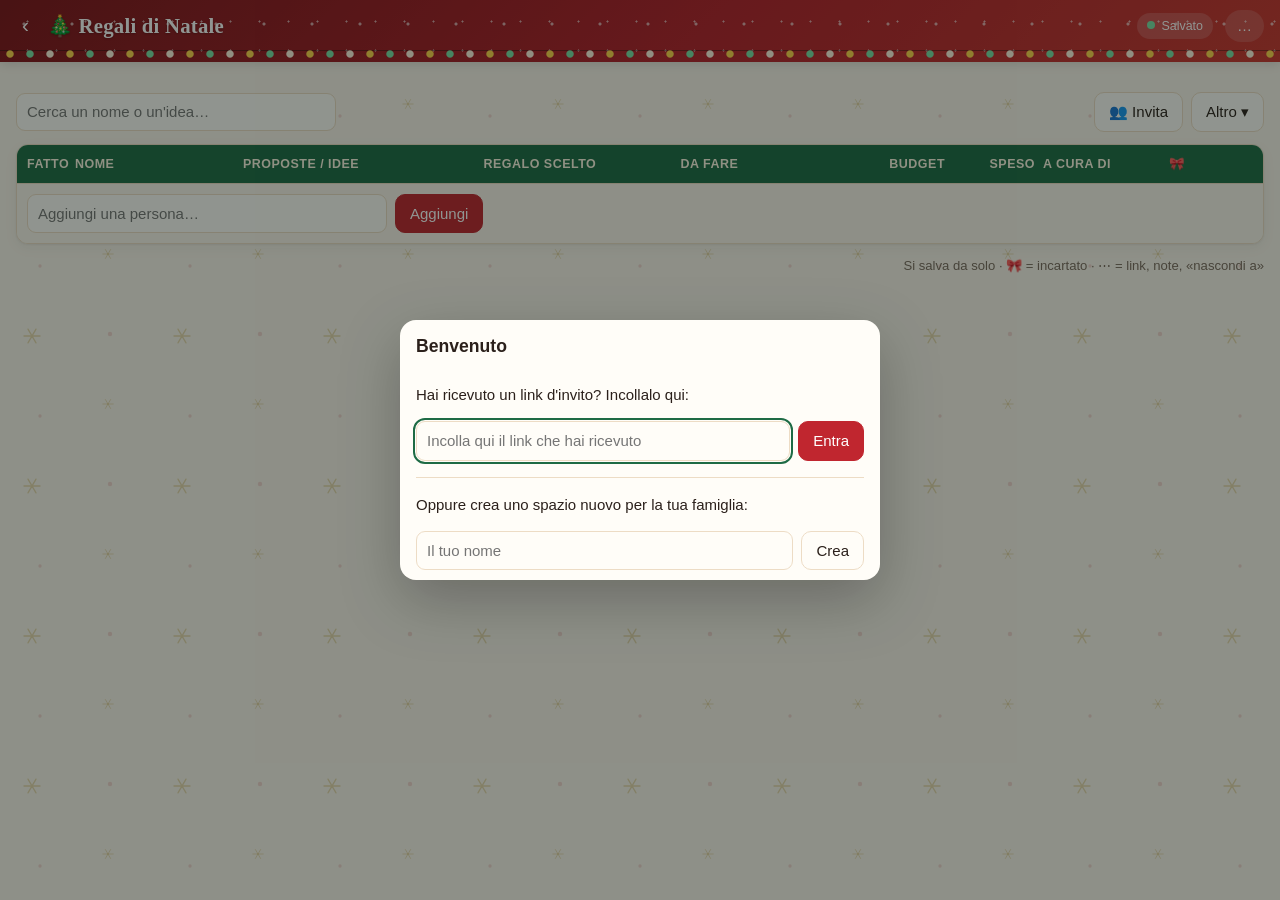
==== regali.html @ 09d7366c "App di famiglia: lista regali condivisa con tema natalizio Co-Authored-By: Claude Opus 5.5 <noreply@" ====
<!doctype html>
<html lang="it">
<head>
<meta charset="utf-8">
<meta name="viewport" content="width=device-width, initial-scale=1, viewport-fit=cover">
<meta name="robots" content="noindex, nofollow">
<meta name="referrer" content="no-referrer">
<meta name="theme-color" content="#1f5c3f">
<meta name="apple-mobile-web-app-capable" content="yes">
<meta name="apple-mobile-web-app-title" content="Regali">
<link rel="icon" href="icona-regali.svg" type="image/svg+xml">
<link rel="apple-touch-icon" href="icona-regali-180.png">
<title>Regali di Natale</title>
<link rel="stylesheet" href="stile.css">
<style>
/* =================== TEMA NATALIZIO (solo liste di Natale) =================== */
body.tema-natale {
  --sfondo: #fbf5ec; --carta: #fffdf8; --testo: #2b201b; --tenue: #7a6a5e; --bordo: #eddcc5;
  --primario: #1e6b45; --primario-chiaro: #e3f1e7; --accento: #c0262f; --accento-chiaro: #fbe5e3;
  --rosso: #c0262f; --rosso-chiaro: #fbe5e3; --oro: #b8901c; --oro-chiaro: #fbf0cf; --su-primario: #fff;
  --testata: linear-gradient(135deg, #7d1219, #b51f2a 55%, #c9352f);
  --testata-tabella: #1e6b45; --su-testata-tabella: #fdf6e3;
  background-color: var(--sfondo);
  background-image: url("data:image/svg+xml,%3Csvg xmlns='http://www.w3.org/2000/svg' width='150' height='150'%3E%3Cg stroke='%23b8901c' stroke-opacity='.30' stroke-width='1.3' stroke-linecap='round' fill='none'%3E%3Cpath transform='translate(32 36)' d='M-8 0H8M-4-6.9L4 6.9M-4 6.9L4-6.9'/%3E%3Cpath transform='translate(108 104) scale(.65)' d='M-8 0H8M-4-6.9L4 6.9M-4 6.9L4-6.9'/%3E%3C/g%3E%3Cg fill='%23c0262f' fill-opacity='.16'%3E%3Ccircle cx='110' cy='34' r='2.2'/%3E%3Ccircle cx='40' cy='116' r='1.7'/%3E%3C/g%3E%3C/svg%3E");
}
@media (prefers-color-scheme: dark) {
  :root:not([data-theme="light"]) body.tema-natale {
    --sfondo: #0e1915; --carta: #16241f; --testo: #f3ece2; --tenue: #a99d90; --bordo: #2b3f36;
    --primario: #6fcf97; --primario-chiaro: #1b3a2a; --accento: #ff7b7b; --accento-chiaro: #3a2022;
    --rosso: #ff7b7b; --rosso-chiaro: #3a2022; --oro: #e8c35a; --oro-chiaro: #3a3019; --su-primario: #0b1a12;
    --testata: linear-gradient(135deg, #4d0d12, #7d1219 55%, #8f1820);
    --testata-tabella: #1b3a2a; --su-testata-tabella: #e8c35a;
    background-image: url("data:image/svg+xml,%3Csvg xmlns='http://www.w3.org/2000/svg' width='150' height='150'%3E%3Cg stroke='%23ffffff' stroke-opacity='.07' stroke-width='1.3' stroke-linecap='round' fill='none'%3E%3Cpath transform='translate(32 36)' d='M-8 0H8M-4-6.9L4 6.9M-4 6.9L4-6.9'/%3E%3Cpath transform='translate(108 104) scale(.65)' d='M-8 0H8M-4-6.9L4 6.9M-4 6.9L4-6.9'/%3E%3C/g%3E%3C/svg%3E");
  }
}
/* neve che scende nella testata e fila di lucine sotto */
.testa .neve, .testa .lucine { display: none; }
body.tema-natale .testa { padding-bottom: 20px; overflow: hidden; }
body.tema-natale .testa > *:not(.neve):not(.lucine) { position: relative; z-index: 1; }
body.tema-natale .testa h1 { font-family: Georgia, "Times New Roman", serif; font-weight: 700; font-size: 1.3rem; letter-spacing: .01em; text-shadow: 0 1px 2px rgba(0,0,0,.25); }
body.tema-natale .testa .neve {
  display: block; position: absolute; inset: 0; pointer-events: none; opacity: .6;
  background-image: radial-gradient(circle, #fff 1.3px, transparent 1.8px), radial-gradient(circle, #fff .8px, transparent 1.3px);
  background-size: 48px 48px, 29px 29px; background-position: 0 0, 13px 7px;
  animation: neve 10s linear infinite;
}
@keyframes neve { to { background-position: 0 48px, 13px 36px; } }
body.tema-natale .testa .lucine {
  display: block; position: absolute; left: 0; right: 0; bottom: 3px; height: 12px; pointer-events: none;
  background:
    radial-gradient(circle at 10px 7px, #ffd54a 3.2px, transparent 4.2px),
    radial-gradient(circle at 30px 7px, #7be0a6 3.2px, transparent 4.2px),
    radial-gradient(circle at 50px 7px, #fff3e0 3.2px, transparent 4.2px),
    linear-gradient(rgba(0,0,0,.35), rgba(0,0,0,.35)) 0 3px / 100% 1px no-repeat;
  background-size: 60px 12px, 60px 12px, 60px 12px, 100% 1px;
  animation: lucine 1.6s steps(2) infinite;
}
@keyframes lucine { 50% { filter: brightness(.65) saturate(.7); } }
@media (prefers-reduced-motion: reduce) { body.tema-natale .testa .neve, body.tema-natale .testa .lucine { animation: none; } }
body.tema-natale .cifra { border-top: 3px solid var(--oro); }
body.tema-natale .cifra.fatti { border-top-color: var(--primario); }
body.tema-natale .cifra.manca { border-top-color: var(--rosso); }
body.tema-natale .chip[aria-pressed="true"] { background: var(--rosso); border-color: var(--rosso); color: #fff; }
body.tema-natale .riga.intestazione { background: var(--testata-tabella); color: var(--su-testata-tabella); }
body.tema-natale .riga.fatto { background: linear-gradient(90deg, var(--primario-chiaro), var(--oro-chiaro) 45%, transparent 75%); }
body.tema-natale .tabella, body.tema-natale .riga { border-color: var(--bordo); }
@media (max-width: 860px) { body.tema-natale .riga { border-top: 3px solid var(--rosso); } body.tema-natale .riga.fatto { border-top-color: var(--primario); } }
body.tema-natale .btn.primario { background: var(--rosso); border-color: var(--rosso); }

/* ---------- riepilogo ---------- */
.riepilogo { display: grid; grid-template-columns: repeat(auto-fit, minmax(150px, 1fr)); gap: 10px; margin-bottom: 14px; }
.cifra { position: relative; background: var(--carta); border: 1px solid var(--bordo); border-radius: var(--raggio); padding: 10px 14px; box-shadow: var(--ombra); }
.cifra b { display: block; font-size: 1.45rem; line-height: 1.2; font-variant-numeric: tabular-nums; }
.cifra span { font-size: .8rem; color: var(--tenue); }
.cifra .ico { position: absolute; top: 8px; right: 10px; font-size: 1.1rem; font-style: normal; opacity: .85; }
.cifra.fatti b { color: var(--primario); }
.cifra.manca b { color: var(--rosso); }
.barra { height: 6px; background: var(--primario-chiaro); border-radius: 99px; overflow: hidden; margin-top: 6px; }
.barra i { display: block; height: 100%; background: var(--primario); width: 0; transition: width .4s; }
.barra.sopra i { background: var(--rosso); }

/* ---------- barra strumenti ---------- */
.strumenti { display: flex; flex-wrap: wrap; gap: 8px; align-items: center; margin-bottom: 12px; }
.strumenti .cerca { flex: 1 1 200px; max-width: 320px; }
.filtri { display: flex; gap: 6px; flex-wrap: wrap; }
.chip { border: 1px solid var(--bordo); background: var(--carta); border-radius: 999px; padding: 5px 12px; cursor: pointer; font-size: .88rem; }
.chip[aria-pressed="true"] { background: var(--primario); border-color: var(--primario); color: var(--su-primario); }
.chip .n { opacity: .7; margin-left: 4px; font-variant-numeric: tabular-nums; }
.spinta { margin-left: auto; display: flex; gap: 8px; }
.menu-pop { position: relative; }
.menu-pop .tendina { position: absolute; right: 0; top: calc(100% + 6px); background: var(--carta); border: 1px solid var(--bordo); border-radius: 12px; box-shadow: 0 12px 34px rgba(0,0,0,.16); padding: 6px; min-width: 230px; z-index: 30; display: flex; flex-direction: column; }
.menu-pop .tendina button { text-align: left; border: 0; background: none; padding: 9px 12px; border-radius: 8px; cursor: pointer; }
.menu-pop .tendina button:hover { background: var(--primario-chiaro); }
.selettore-lista { font-weight: 600; width: auto; max-width: 240px; }

/* ---------- tabella ---------- */
.tabella { background: var(--carta); border: 1px solid var(--bordo); border-radius: var(--raggio); box-shadow: var(--ombra); overflow: hidden; }
.riga {
  display: grid; align-items: start; gap: 8px; padding: 8px 10px; border-top: 1px solid var(--bordo);
  grid-template-columns: 40px minmax(120px, 1.1fr) minmax(150px, 1.6fr) minmax(130px, 1.3fr) minmax(130px, 1.2fr) 82px 82px 118px 40px 36px;
}
.riga.intestazione { border-top: 0; background: var(--primario-chiaro); font-size: .78rem; font-weight: 650; text-transform: uppercase; letter-spacing: .04em; color: var(--primario); padding-top: 10px; padding-bottom: 10px; position: sticky; top: 0; }
.riga.intestazione > div { align-self: center; }
.riga .c-fatto { display: flex; justify-content: center; padding-top: 6px; }
.riga input[type=checkbox] { width: 22px; height: 22px; accent-color: var(--primario); cursor: pointer; margin: 0; }
.riga input.testo, .riga textarea, .riga select {
  border: 1px solid transparent; background: transparent; border-radius: 8px; padding: 5px 7px; width: 100%; resize: none; overflow: hidden; min-height: 32px; line-height: 1.35;
}
.riga input.testo:hover, .riga textarea:hover, .riga select:hover { border-color: var(--bordo); }
.riga input.testo:focus, .riga textarea:focus, .riga select:focus { border-color: var(--primario); background: var(--carta); outline: none; }
.riga .nome { font-weight: 600; }
.riga .num { text-align: right; font-variant-numeric: tabular-nums; }
.riga select { appearance: none; -webkit-appearance: none; color: var(--tenue); cursor: pointer; }
.riga select.scelto { color: var(--testo); }
.riga .c-fiocco button, .riga .c-menu button { border: 0; background: none; cursor: pointer; font-size: 1.1rem; padding: 4px; border-radius: 8px; line-height: 1; opacity: .35; filter: grayscale(1); }
.riga .c-menu button { opacity: .6; filter: none; font-weight: 700; }
.riga .c-fiocco button[aria-pressed="true"] { opacity: 1; filter: none; }
.riga .c-fiocco button:hover, .riga .c-menu button:hover { background: var(--primario-chiaro); opacity: 1; }
.riga.fatto { background: linear-gradient(90deg, var(--primario-chiaro), transparent 60%); }
.riga.fatto .nome { color: var(--primario); }
.riga .segni { grid-column: 2 / -1; font-size: .75rem; color: var(--tenue); margin-top: -6px; padding-left: 7px; display: flex; gap: 12px; flex-wrap: wrap; }
.riga .segni:empty { display: none; }
.riga .segni .nasc { color: var(--oro); }
.riga.lampo { animation: lampo 2.5s ease-out; }
@keyframes lampo { 0% { background: var(--oro-chiaro); } 100% { background: transparent; } }
@media (min-width: 861px) {
  /* su schermo grande i suggerimenti compaiono solo sulla riga sotto il mouse: niente muro di testo grigio */
  .riga textarea::placeholder, .riga input.testo::placeholder { color: transparent; }
  .riga:hover textarea::placeholder, .riga:hover input.testo::placeholder,
  .riga :focus::placeholder { color: var(--tenue); opacity: .7; }
}
.vuoto { padding: 28px; text-align: center; color: var(--tenue); }

.aggiungi { display: flex; gap: 8px; padding: 10px; border-top: 1px solid var(--bordo); background: var(--sfondo); }
.aggiungi input { flex: 1; max-width: 360px; }

.piede-pagina { display: flex; flex-wrap: wrap; gap: 12px; justify-content: space-between; margin-top: 12px; font-size: .82rem; color: var(--tenue); }

/* ---------- telefono: ogni riga diventa una scheda ---------- */
@media (max-width: 860px) {
  .pagina { padding: 12px; }
  .riga.intestazione { display: none; }
  .tabella { background: none; border: 0; box-shadow: none; overflow: visible; }
  .riga {
    background: var(--carta); border: 1px solid var(--bordo); border-radius: var(--raggio); box-shadow: var(--ombra);
    margin-bottom: 10px; padding: 10px 10px 12px; gap: 4px 8px;
    grid-template-columns: 36px 1fr 1fr 1fr 40px 36px;
    grid-template-areas:
      "fatto nome nome nome fiocco menu"
      "idee idee idee idee idee idee"
      "regalo regalo regalo regalo regalo regalo"
      "dafare dafare dafare dafare dafare dafare"
      "budget budget speso speso chi chi"
      "segni segni segni segni segni segni";
  }
  .riga .c-fatto { grid-area: fatto; padding-top: 5px; }
  .riga .c-nome { grid-area: nome; }
  .riga .c-idee { grid-area: idee; }
  .riga .c-regalo { grid-area: regalo; }
  .riga .c-dafare { grid-area: dafare; }
  .riga .c-budget { grid-area: budget; }
  .riga .c-speso { grid-area: speso; }
  .riga .c-chi { grid-area: chi; }
  .riga .c-fiocco { grid-area: fiocco; }
  .riga .c-menu { grid-area: menu; }
  .riga .segni { grid-area: segni; margin-top: 2px; }
  .riga .nome { font-size: 1.05rem; }
  .riga [data-etichetta]::before { content: attr(data-etichetta); display: block; font-size: .7rem; text-transform: uppercase; letter-spacing: .05em; color: var(--tenue); padding: 0 7px; }
  .riga .c-nome::before, .riga .c-fatto::before, .riga .c-fiocco::before, .riga .c-menu::before { display: none !important; }
  .riga .num { text-align: left; }
  .aggiungi { border: 1px dashed var(--bordo); border-radius: var(--raggio); }
  .aggiungi input { max-width: none; }
  .spinta { margin-left: 0; }
  .strumenti .cerca { max-width: none; }
  .testa .pillola { font-size: 0; padding: 8px; }
  .testa h1 .pre { display: none; }
  .testa .pillola::before { margin: 0; width: 10px; height: 10px; }
  .riepilogo { grid-template-columns: repeat(3, 1fr); gap: 6px; }
  .cifra { padding: 7px 9px; }
  .cifra b { font-size: 1.1rem; }
  .cifra span { font-size: .72rem; display: block; line-height: 1.2; }
}

/* ---------- stampa ---------- */
#stampa { display: none; }
@media print {
  body { background: #fff; color: #000; }
  body > *:not(#stampa) { display: none !important; }
  #stampa { display: block; font-size: 10.5pt; }
  #stampa h1 { font-size: 15pt; margin: 0 0 4pt; }
  #stampa p { margin: 0 0 8pt; color: #444; }
  #stampa table { width: 100%; border-collapse: collapse; }
  #stampa th, #stampa td { border: 1px solid #999; padding: 4pt 5pt; vertical-align: top; text-align: left; }
  #stampa th { background: #eee; font-size: 9pt; }
  #stampa td.n { text-align: right; white-space: nowrap; }
  #stampa tr { break-inside: avoid; }
  @page { size: A4 landscape; margin: 12mm; }
}
</style>
</head>
<body class="tema-natale">
<header class="testa">
  <div class="neve" aria-hidden="true"></div><div class="lucine" aria-hidden="true"></div>
  <a class="indietro" id="indietro" href="index.html" aria-label="Torna alla home" title="Home">‹</a>
  <h1 id="titolo">🎄 Regali di Natale</h1>
  <span class="pillola ok" id="pillola">Salvato</span>
  <button type="button" class="chi" id="chi" title="Cambia persona">…</button>
</header>

<main class="pagina">
  <div class="banner" id="bannerCloud" hidden>
    <b>Il salvataggio condiviso non è ancora attivo.</b>
    Tutto quello che scrivi resta su questo dispositivo e parte da solo appena il cloud si attiva
    (su Firebase manca la regola per la sezione «famiglia»).
  </div>

  <section class="riepilogo" id="riepilogo" aria-label="Riepilogo"></section>

  <div class="strumenti">
    <select id="lista" class="selettore-lista" aria-label="Lista" hidden></select>
    <input type="search" id="cerca" class="cerca" placeholder="Cerca un nome o un'idea…" aria-label="Cerca">
    <div class="filtri" id="filtri" role="group" aria-label="Filtri"></div>
    <div class="spinta">
      <button type="button" class="btn" id="btnInvita">👥 Invita</button>
      <div class="menu-pop">
        <button type="button" class="btn" id="btnAltro" aria-haspopup="true" aria-expanded="false">Altro ▾</button>
        <div class="tendina" id="tendina" hidden>
          <button type="button" data-az="modifiche">🕘 Ultime modifiche</button>
          <button type="button" data-az="stampa">🖨️ Stampa la lista</button>
          <button type="button" data-az="csv">📊 Scarica per Excel</button>
          <button type="button" data-az="ordina">↕️ Ordina dalla A alla Z</button>
          <button type="button" data-az="nuovaLista">➕ Nuova lista (altro anno, compleanno…)</button>
          <button type="button" data-az="rinominaLista">✏️ Rinomina questa lista</button>
          <button type="button" data-az="cestino">🗑️ Cestino</button>
          <button type="button" data-az="aggiorna">🔄 Aggiorna adesso</button>
        </div>
      </div>
    </div>
  </div>

  <div class="tabella" id="tabella">
    <div class="riga intestazione" aria-hidden="true">
      <div title="Regalo fatto">Fatto</div><div>Nome</div><div>Proposte / idee</div><div>Regalo scelto</div>
      <div>Da fare</div><div style="text-align:right">Budget</div><div style="text-align:right">Speso</div>
      <div>A cura di</div><div title="Incartato">🎀</div><div></div>
    </div>
    <div id="righe"></div>
    <div class="vuoto" id="vuoto" hidden></div>
    <form class="aggiungi" id="formAggiungi">
      <input type="text" id="nuovoNome" placeholder="Aggiungi una persona…" maxlength="60" aria-label="Nome della persona da aggiungere">
      <button class="btn primario">Aggiungi</button>
    </form>
  </div>

  <div class="piede-pagina">
    <span id="ultimaMod"></span>
    <span>Si salva da solo · 🎀 = incartato · ⋯ = link, note, «nascondi a»</span>
  </div>
</main>

<div id="stampa"></div>

<script src="qr.js"></script>
<script src="famiglia.js"></script>
<script src="regali.js"></script>
</body>
</html>
---- stile.css ----
/* ===================== Famiglia — stile comune ===================== */
:root {
  /* Tema «casa»: blu petrolio e terracotta su carta calda.
     La sezione Regali di Natale lo sostituisce con il suo (vedi regali.html). */
  --sfondo: #f5f1ea;
  --carta: #ffffff;
  --testo: #23262b;
  --tenue: #6c717a;
  --bordo: #e4ddd2;
  --primario: #2f5d73;
  --primario-chiaro: #e3edf1;
  --accento: #c8643b;
  --accento-chiaro: #f8e7dd;
  --rosso: #b3262e;
  --rosso-chiaro: #fbe7e6;
  --oro: #b8860b;
  --oro-chiaro: #fbf1d6;
  --testata: linear-gradient(135deg, #24495b, #2f5d73 60%, #3b7189);
  --su-primario: #fff;
  --ombra: 0 1px 2px rgba(30, 35, 40, .06), 0 4px 14px rgba(30, 35, 40, .05);
  --raggio: 12px;
  color-scheme: light;
}
@media (prefers-color-scheme: dark) {
  :root:not([data-theme="light"]) {
    --sfondo: #14181b; --carta: #1c2226; --testo: #e9ecef; --tenue: #9aa3ab; --bordo: #2f383e;
    --primario: #7fb6cc; --primario-chiaro: #1f3540; --accento: #e58a62; --accento-chiaro: #3b261d;
    --rosso: #f07a7f; --rosso-chiaro: #3a2223; --oro: #e2b54a; --oro-chiaro: #3a3120;
    --testata: linear-gradient(135deg, #162d38, #1d3a48 60%, #24495b); --su-primario: #0e1a20;
    --ombra: 0 1px 2px rgba(0,0,0,.3);
    color-scheme: dark;
  }
}
* { box-sizing: border-box; }
html, body { margin: 0; }
body {
  background: var(--sfondo); color: var(--testo);
  font: 15px/1.45 -apple-system, BlinkMacSystemFont, "Segoe UI", Roboto, "Helvetica Neue", Arial, sans-serif;
  -webkit-text-size-adjust: 100%;
}
a { color: var(--primario); }
button, input, select, textarea { font: inherit; color: inherit; }
[hidden] { display: none !important; }
.tenue { color: var(--tenue); }
.piccolo { font-size: .85rem; }

/* ---------------- intestazione ---------------- */
.testa {
  position: sticky; top: 0; z-index: 20;
  background: var(--testata); color: #fff;
  padding: 10px 16px; display: flex; align-items: center; gap: 12px;
  box-shadow: 0 2px 10px rgba(0,0,0,.12);
}
.testa h1 { font-size: 1.15rem; margin: 0; font-weight: 650; flex: 1; min-width: 0; white-space: nowrap; overflow: hidden; text-overflow: ellipsis; }
.testa a.indietro { color: #fff; text-decoration: none; font-size: 1.3rem; line-height: 1; padding: 4px 6px; border-radius: 8px; }
.testa a.indietro:hover { background: rgba(255,255,255,.12); }
.testa .chi { background: rgba(255,255,255,.14); border: 0; color: #fff; border-radius: 999px; padding: 5px 12px; cursor: pointer; white-space: nowrap; }
.pillola { font-size: .78rem; border-radius: 999px; padding: 4px 10px; white-space: nowrap; cursor: pointer; background: rgba(255,255,255,.16); }
.pillola::before { content: ""; display: inline-block; width: 8px; height: 8px; border-radius: 50%; margin-right: 6px; vertical-align: 1px; background: #7be0a6; }
.pillola.attesa::before { background: #ffd36b; }
.pillola.ko::before { background: #ff8a8a; }

.pagina { max-width: 1400px; margin: 0 auto; padding: 16px; }

.banner {
  background: var(--oro-chiaro); border: 1px solid var(--oro); color: var(--testo);
  border-radius: var(--raggio); padding: 10px 14px; margin-bottom: 14px; font-size: .92rem;
}

/* ---------------- pulsanti e campi ---------------- */
.btn {
  display: inline-flex; align-items: center; justify-content: center; gap: 6px;
  border: 1px solid var(--bordo); background: var(--carta); border-radius: 10px;
  padding: 8px 14px; cursor: pointer; text-decoration: none; color: var(--testo); min-height: 38px;
}
.btn:hover { border-color: var(--primario); }
.btn.primario { background: var(--primario); border-color: var(--primario); color: var(--su-primario); }
.btn.pericolo { color: var(--rosso); border-color: var(--rosso); }
.btn.piccolo { padding: 4px 10px; min-height: 30px; font-size: .85rem; }
input[type=text], input[type=search], input[type=url], input[type=date], select, textarea {
  border: 1px solid var(--bordo); background: var(--carta); border-radius: 9px; padding: 7px 10px; width: 100%;
}
input:focus, select:focus, textarea:focus, .btn:focus-visible { outline: 2px solid var(--primario); outline-offset: 1px; }
.riga-form { display: flex; gap: 8px; }
.riga-form input { flex: 1; min-width: 0; }

/* ---------------- finestre ---------------- */
dialog.dlg {
  border: 0; border-radius: 16px; padding: 0; width: min(480px, calc(100vw - 24px));
  background: var(--carta); color: var(--testo); box-shadow: 0 20px 60px rgba(0,0,0,.25);
}
dialog.dlg.largo { width: min(640px, calc(100vw - 24px)); }
dialog.dlg::backdrop { background: rgba(10, 20, 15, .45); }
.dlg-testa { display: flex; align-items: center; padding: 14px 16px 0; }
.dlg-testa h2 { font-size: 1.1rem; margin: 0; flex: 1; }
.dlg-testa .x { border: 0; background: none; font-size: 1.6rem; line-height: 1; cursor: pointer; color: var(--tenue); padding: 0 4px; }
.dlg-corpo { padding: 10px 16px; max-height: 70vh; overflow: auto; }
.dlg-corpo hr { border: 0; border-top: 1px solid var(--bordo); margin: 16px 0; }
.dlg-piede { display: flex; justify-content: flex-end; gap: 8px; padding: 0 16px 16px; flex-wrap: wrap; }
.dlg-piede:empty { display: none; }
.scelte { display: flex; flex-wrap: wrap; gap: 8px; margin: 10px 0; }
.scelta { min-width: 110px; }
.campo { display: block; margin: 0 0 12px; }
.campo > span { display: block; font-size: .82rem; color: var(--tenue); margin-bottom: 4px; }
.invito { display: flex; gap: 16px; align-items: flex-start; flex-wrap: wrap; }
.invito .qr { width: 180px; height: 180px; flex: 0 0 auto; background: #fff; border-radius: 10px; padding: 6px; border: 1px solid var(--bordo); }
.invito .qr svg { width: 100%; height: 100%; display: block; }
.invito-azioni { flex: 1; min-width: 220px; display: flex; flex-direction: column; gap: 8px; }

/* ---------------- avvisi ---------------- */
#avvisi { position: fixed; left: 50%; bottom: 18px; transform: translateX(-50%); z-index: 100; display: flex; flex-direction: column; gap: 8px; width: min(440px, calc(100vw - 32px)); pointer-events: none; }
.avviso { background: #22302a; color: #fff; padding: 10px 14px; border-radius: 12px; box-shadow: 0 6px 24px rgba(0,0,0,.25); transition: opacity .4s, transform .4s; font-size: .92rem; }
.avviso.ko { background: var(--rosso); }
.avviso.via { opacity: 0; transform: translateY(8px); }

/* ---------------- home (riquadri) ---------------- */
.riquadri { display: grid; grid-template-columns: repeat(auto-fill, minmax(240px, 1fr)); gap: 14px; }
.riquadro {
  display: block; background: var(--carta); border: 1px solid var(--bordo); border-radius: 16px;
  padding: 18px; text-decoration: none; color: var(--testo); box-shadow: var(--ombra);
}
.riquadro:hover { border-color: var(--primario); }
.riquadro .ico { font-size: 2rem; }
.riquadro h2 { margin: 6px 0 4px; font-size: 1.1rem; }
.riquadro p { margin: 0; color: var(--tenue); font-size: .9rem; }
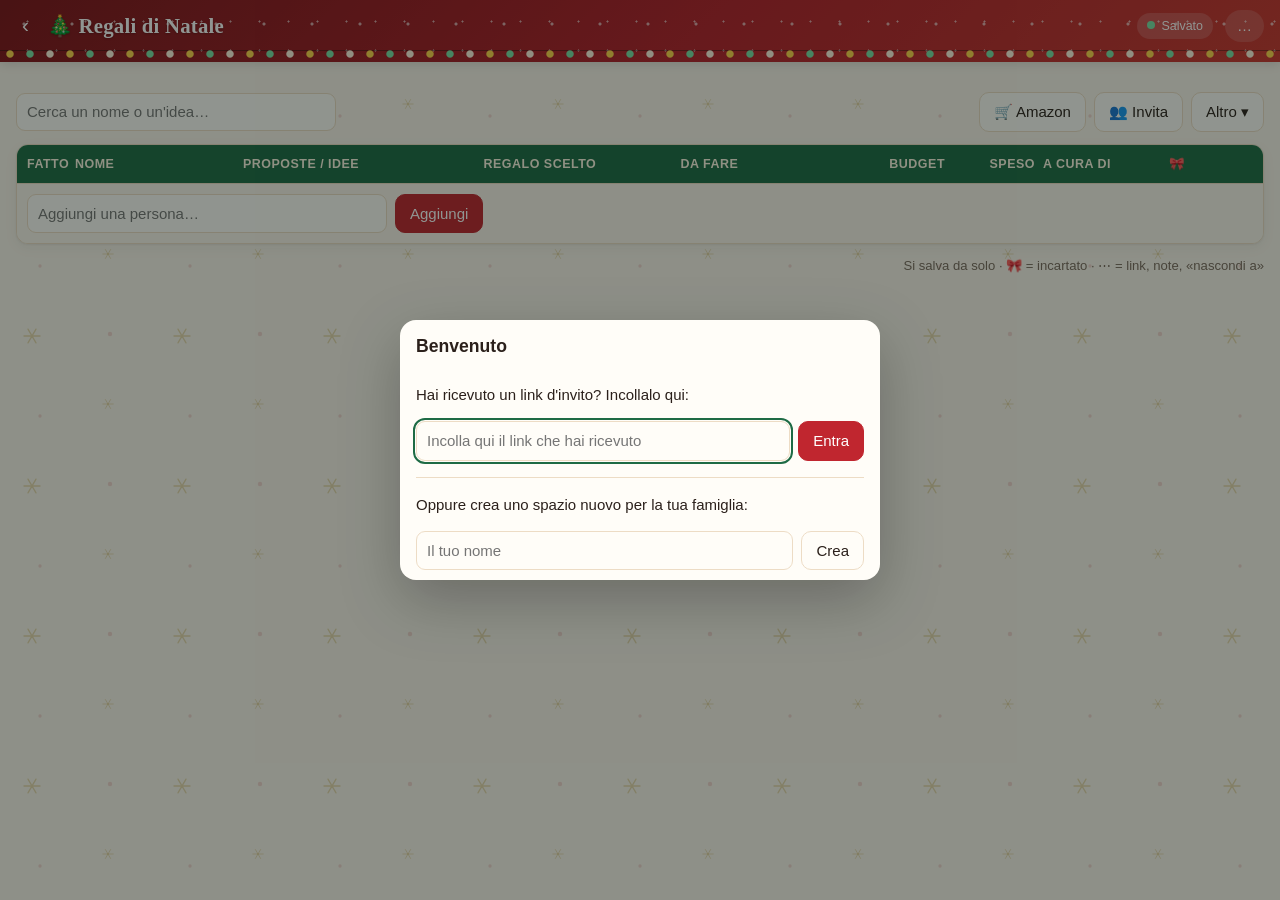
==== commit 5547eb6d: "Regali: più link per persona, ricerca su Amazon e ritorno del link nell'app (incolla o Condividi → F" ====
--- a/regali.html
+++ b/regali.html
@@ -118,9 +118,22 @@
 .riga .c-fiocco button:hover, .riga .c-menu button:hover { background: var(--primario-chiaro); opacity: 1; }
 .riga.fatto { background: linear-gradient(90deg, var(--primario-chiaro), transparent 60%); }
 .riga.fatto .nome { color: var(--primario); }
-.riga .segni { grid-column: 2 / -1; font-size: .75rem; color: var(--tenue); margin-top: -6px; padding-left: 7px; display: flex; gap: 12px; flex-wrap: wrap; }
+.riga .segni { grid-column: 2 / -1; font-size: .75rem; color: var(--tenue); margin-top: -6px; padding-left: 7px; display: flex; gap: 6px 12px; flex-wrap: wrap; align-items: center; }
 .riga .segni:empty { display: none; }
 .riga .segni .nasc { color: var(--oro); }
+.riga .segni a.link-proposta { display: inline-flex; align-items: center; gap: 4px; padding: 3px 10px; border-radius: 999px; background: var(--primario-chiaro); color: var(--primario); text-decoration: none; font-weight: 600; font-size: .8rem; max-width: 100%; overflow: hidden; text-overflow: ellipsis; white-space: nowrap; }
+.riga .segni a.link-proposta.amazon { background: #fff3dd; color: #8a4b00; }
+@media (prefers-color-scheme: dark) { :root:not([data-theme="light"]) .riga .segni a.link-proposta.amazon { background: #3a2a10; color: #ffcf80; } }
+.riga .segni .azione-riga { border: 1px dashed var(--bordo); background: none; color: var(--tenue); border-radius: 999px; padding: 2px 9px; font-size: .76rem; cursor: pointer; }
+.riga .segni .azione-riga:hover { border-color: var(--primario); color: var(--primario); }
+.banner.ritorno { background: #fff3dd; border-color: #e0a030; }
+@media (prefers-color-scheme: dark) { :root:not([data-theme="light"]) .banner.ritorno { background: #3a2a10; } }
+.banner.ritorno .ritorno-testo { margin-bottom: 8px; }
+.elenco-link .link-voce { display: flex; gap: 6px; align-items: center; margin-bottom: 6px; }
+.elenco-link .link-voce input { flex: 1; min-width: 0; }
+.elenco-link .link-ico { width: 22px; text-align: center; }
+.link-arrivato { background: var(--primario-chiaro); border-radius: 10px; padding: 10px 12px; overflow-wrap: anywhere; }
+.riga .segni a.link-proposta:hover { background: var(--primario); color: var(--su-primario); }
 .riga.lampo { animation: lampo 2.5s ease-out; }
 @keyframes lampo { 0% { background: var(--oro-chiaro); } 100% { background: transparent; } }
 @media (min-width: 861px) {
@@ -214,6 +227,8 @@
     (su Firebase manca la regola per la sezione «famiglia»).
   </div>
 
+  <div class="banner ritorno" id="bannerAmazon" hidden></div>
+
   <section class="riepilogo" id="riepilogo" aria-label="Riepilogo"></section>
 
   <div class="strumenti">
@@ -221,6 +236,7 @@
     <input type="search" id="cerca" class="cerca" placeholder="Cerca un nome o un'idea…" aria-label="Cerca">
     <div class="filtri" id="filtri" role="group" aria-label="Filtri"></div>
     <div class="spinta">
+      <button type="button" class="btn" id="btnAmazon" title="Apri Amazon">🛒 Amazon</button>
       <button type="button" class="btn" id="btnInvita">👥 Invita</button>
       <div class="menu-pop">
         <button type="button" class="btn" id="btnAltro" aria-haspopup="true" aria-expanded="false">Altro ▾</button>
--- a/stile.css
+++ b/stile.css
@@ -123,3 +123,135 @@
 .riquadro .ico { font-size: 2rem; }
 .riquadro h2 { margin: 6px 0 4px; font-size: 1.1rem; }
 .riquadro p { margin: 0; color: var(--tenue); font-size: .9rem; }
+
+/* ===================== colori delle sezioni ===================== */
+/* Ogni pagina mette sul body la sua classe: la tinta guida testata,
+   pulsanti e accenti; chiaro e scuro si ricavano da lei. */
+body[class*="sez-"] {
+  --primario: var(--tinta);
+  --primario-chiaro: color-mix(in srgb, var(--tinta) 13%, var(--carta));
+  --testata: linear-gradient(135deg, color-mix(in srgb, var(--tinta) 70%, #000), var(--tinta) 65%, color-mix(in srgb, var(--tinta) 85%, #fff));
+}
+@media (prefers-color-scheme: dark) {
+  :root:not([data-theme="light"]) body[class*="sez-"] {
+    --primario: color-mix(in srgb, var(--tinta) 55%, #fff);
+    --primario-chiaro: color-mix(in srgb, var(--tinta) 22%, var(--carta));
+    --testata: linear-gradient(135deg, color-mix(in srgb, var(--tinta) 45%, #000), color-mix(in srgb, var(--tinta) 70%, #000));
+  }
+}
+.sez-spesa { --tinta: #3d7a4f; }
+.sez-menu { --tinta: #c0651b; }
+.sez-scadenze { --tinta: #3c4f9a; }
+.sez-compleanni { --tinta: #b13d6c; }
+.sez-spese { --tinta: #1f7a72; }
+.sez-scuola { --tinta: #2f6db5; }
+.sez-salute { --tinta: #c2414b; }
+.sez-casa { --tinta: #b5582f; }
+.sez-viaggi { --tinta: #1d79a8; }
+.sez-avvisi { --tinta: #6a4bb3; }
+
+/* ===================== elementi comuni delle sezioni ===================== */
+.riepilogo { display: grid; grid-template-columns: repeat(auto-fit, minmax(150px, 1fr)); gap: 10px; margin-bottom: 14px; }
+.cifra { position: relative; background: var(--carta); border: 1px solid var(--bordo); border-top: 3px solid var(--primario); border-radius: var(--raggio); padding: 10px 14px; box-shadow: var(--ombra); }
+.cifra b { display: block; font-size: 1.4rem; line-height: 1.2; font-variant-numeric: tabular-nums; }
+.cifra span { font-size: .8rem; color: var(--tenue); }
+.cifra .ico { position: absolute; top: 8px; right: 10px; font-size: 1.1rem; font-style: normal; opacity: .85; }
+.cifra.urgente { border-top-color: var(--rosso); } .cifra.urgente b { color: var(--rosso); }
+.cifra.attenzione { border-top-color: var(--oro); }
+.cifra.ok b { color: var(--primario); }
+.barra { height: 6px; background: var(--primario-chiaro); border-radius: 99px; overflow: hidden; margin-top: 6px; }
+.barra i { display: block; height: 100%; background: var(--primario); width: 0; transition: width .4s; }
+.barra.sopra i { background: var(--rosso); }
+.strumenti { display: flex; flex-wrap: wrap; gap: 8px; align-items: center; margin-bottom: 12px; }
+.strumenti .cerca { flex: 1 1 180px; max-width: 300px; }
+.filtri { display: flex; gap: 6px; flex-wrap: wrap; }
+.chip { border: 1px solid var(--bordo); background: var(--carta); border-radius: 999px; padding: 5px 12px; cursor: pointer; font-size: .88rem; }
+.chip[aria-pressed="true"] { background: var(--primario); border-color: var(--primario); color: var(--su-primario); }
+.chip .n { opacity: .7; margin-left: 4px; font-variant-numeric: tabular-nums; }
+.spinta { margin-left: auto; display: flex; gap: 8px; }
+.menu-pop { position: relative; }
+.menu-pop .tendina { position: absolute; right: 0; top: calc(100% + 6px); background: var(--carta); border: 1px solid var(--bordo); border-radius: 12px; box-shadow: 0 12px 34px rgba(0,0,0,.16); padding: 6px; min-width: 240px; z-index: 30; display: flex; flex-direction: column; }
+.menu-pop .tendina button { text-align: left; border: 0; background: none; padding: 9px 12px; border-radius: 8px; cursor: pointer; }
+.menu-pop .tendina button:hover { background: var(--primario-chiaro); }
+.selettore-lista { font-weight: 600; width: auto; max-width: 260px; }
+.barra-contesto { display: flex; flex-wrap: wrap; gap: 8px; align-items: center; margin-bottom: 12px; padding: 10px 12px; background: var(--primario-chiaro); border-radius: var(--raggio); }
+.barra-contesto[hidden] { display: none; }
+.rapida { display: flex; gap: 8px; margin-bottom: 12px; }
+.rapida input { flex: 1; font-size: 1.05rem; padding: 10px 12px; border-radius: 12px; }
+.btn:disabled { opacity: .45; cursor: default; }
+
+.voci { display: flex; flex-direction: column; gap: 8px; }
+.gruppo { display: flex; flex-direction: column; gap: 8px; }
+.gruppo-titolo { font-size: .78rem; text-transform: uppercase; letter-spacing: .06em; color: var(--primario); margin: 12px 2px 0; }
+.voce { display: flex; align-items: center; gap: 10px; background: var(--carta); border: 1px solid var(--bordo); border-left: 4px solid var(--primario-chiaro); border-radius: var(--raggio); padding: 6px 10px; box-shadow: var(--ombra); }
+.voce-spunta { display: flex; padding: 6px 2px; cursor: pointer; }
+.voce-spunta input { width: 22px; height: 22px; accent-color: var(--primario); cursor: pointer; margin: 0; }
+.voce-corpo { flex: 1; min-width: 0; display: flex; flex-direction: column; gap: 2px; text-align: left; background: none; border: 0; padding: 6px 2px; cursor: pointer; }
+.voce-titolo { font-weight: 600; overflow-wrap: anywhere; }
+.voce-sotto { font-size: .86rem; color: var(--tenue); overflow-wrap: anywhere; }
+.voce-mod { font-size: .74rem; color: var(--tenue); }
+.voce.fatta { opacity: .6; } .voce.fatta .voce-titolo { text-decoration: line-through; }
+.voce.st-urgente { border-left-color: var(--rosso); }
+.voce.st-attenzione { border-left-color: var(--oro); }
+.voce.st-ok { border-left-color: var(--primario); }
+.badge { flex: 0 0 auto; font-size: .76rem; font-weight: 600; border-radius: 999px; padding: 3px 9px; background: var(--primario-chiaro); color: var(--primario); white-space: nowrap; }
+.badge.urgente { background: var(--rosso-chiaro); color: var(--rosso); }
+.badge.attenzione { background: var(--oro-chiaro); color: var(--oro); }
+.badge.tenue { background: none; color: var(--tenue); font-weight: 400; }
+.voce .azione-voce { border: 0; background: var(--primario-chiaro); color: var(--primario); border-radius: 8px; padding: 6px 9px; cursor: pointer; font-size: .82rem; white-space: nowrap; }
+.voce a.azione-voce { text-decoration: none; }
+.vuoto { padding: 28px; text-align: center; color: var(--tenue); background: var(--carta); border: 1px dashed var(--bordo); border-radius: var(--raggio); }
+.piede-pagina { margin-top: 12px; font-size: .82rem; color: var(--tenue); }
+
+.griglia-campi { display: grid; grid-template-columns: 1fr 1fr; gap: 0 12px; }
+.griglia-campi .campo { grid-column: 1 / -1; }
+.griglia-campi .campo.mezzo { grid-column: auto; }
+.campo small { display: block; margin-top: 3px; }
+.campo-spunta { display: flex !important; align-items: center; gap: 8px; }
+.campo-spunta span { margin: 0 !important; font-size: .95rem !important; color: inherit !important; }
+.campo-spunta input { width: 20px; height: 20px; accent-color: var(--primario); }
+.riga-persona { display: flex; align-items: center; justify-content: space-between; gap: 10px; padding: 7px 0; border-bottom: 1px solid var(--bordo); }
+
+@media (max-width: 700px) {
+  .pagina { padding: 12px; }
+  .riepilogo { grid-template-columns: repeat(3, 1fr); gap: 6px; }
+  .cifra { padding: 7px 9px; } .cifra b { font-size: 1.1rem; } .cifra span { font-size: .72rem; display: block; line-height: 1.2; }
+  .spinta { margin-left: 0; width: 100%; } .spinta .btn.primario { flex: 1; }
+  .strumenti .cerca { max-width: none; }
+  .griglia-campi { grid-template-columns: 1fr; }
+  .testa .pillola { font-size: 0; padding: 8px; } .testa .pillola::before { margin: 0; width: 10px; height: 10px; }
+}
+
+/* stampa comune */
+#stampa { display: none; }
+@media print {
+  body { background: #fff !important; color: #000; }
+  body > *:not(#stampa) { display: none !important; }
+  #stampa { display: block !important; font-size: 11pt; }
+  #stampa h1 { font-size: 16pt; margin: 0 0 4pt; } #stampa h2 { font-size: 12pt; margin: 10pt 0 2pt; }
+  #stampa ul { margin: 0; padding-left: 14pt; } #stampa li { margin: 2pt 0; break-inside: avoid; }
+}
+
+/* ===================== menù della settimana ===================== */
+.titolo-settimana { font-size: 1rem; }
+.menu-griglia { display: grid; grid-template-columns: repeat(auto-fill, minmax(190px, 1fr)); gap: 10px; margin-bottom: 16px; }
+.menu-giorno { background: var(--carta); border: 1px solid var(--bordo); border-top: 3px solid var(--primario-chiaro); border-radius: var(--raggio); padding: 10px; box-shadow: var(--ombra); display: flex; flex-direction: column; gap: 8px; }
+.menu-giorno.oggi { border-top-color: var(--primario); background: linear-gradient(180deg, var(--primario-chiaro), var(--carta) 60px); }
+.menu-data { display: flex; align-items: baseline; gap: 8px; flex-wrap: wrap; }
+.menu-pasto { display: block; }
+.menu-pasto span { display: block; font-size: .74rem; color: var(--tenue); margin-bottom: 2px; }
+.menu-ingredienti { background: var(--carta); border: 1px solid var(--bordo); border-radius: var(--raggio); padding: 14px; box-shadow: var(--ombra); }
+.menu-ingredienti h3 { margin: 0 0 8px; font-size: 1rem; }
+
+/* ===================== schede di testo (avvisi) ===================== */
+.scheda { background: var(--carta); border: 1px solid var(--bordo); border-radius: var(--raggio); padding: 14px 16px; margin-bottom: 12px; box-shadow: var(--ombra); max-width: 760px; }
+.scheda h2 { margin: 0 0 6px; font-size: 1.15rem; color: var(--primario); }
+.scheda h3 { margin: 0 0 8px; font-size: 1rem; }
+.scheda p { margin: 6px 0; }
+.avviso-box { background: var(--oro-chiaro); border-left: 3px solid var(--oro); padding: 8px 12px; border-radius: 8px; }
+
+/* ===================== home ===================== */
+.riquadro { position: relative; border-top: 4px solid var(--tinta, var(--primario)); }
+.riquadro .stato { margin-top: 10px; font-size: .85rem; color: var(--tinta, var(--primario)); font-weight: 600; }
+@media (prefers-color-scheme: dark) { :root:not([data-theme="light"]) .riquadro .stato { color: color-mix(in srgb, var(--tinta, var(--primario)) 55%, #fff); } }
+.riquadro.urgente::after { content: ""; position: absolute; top: 12px; right: 12px; width: 10px; height: 10px; border-radius: 50%; background: var(--rosso); box-shadow: 0 0 0 3px var(--rosso-chiaro); }
